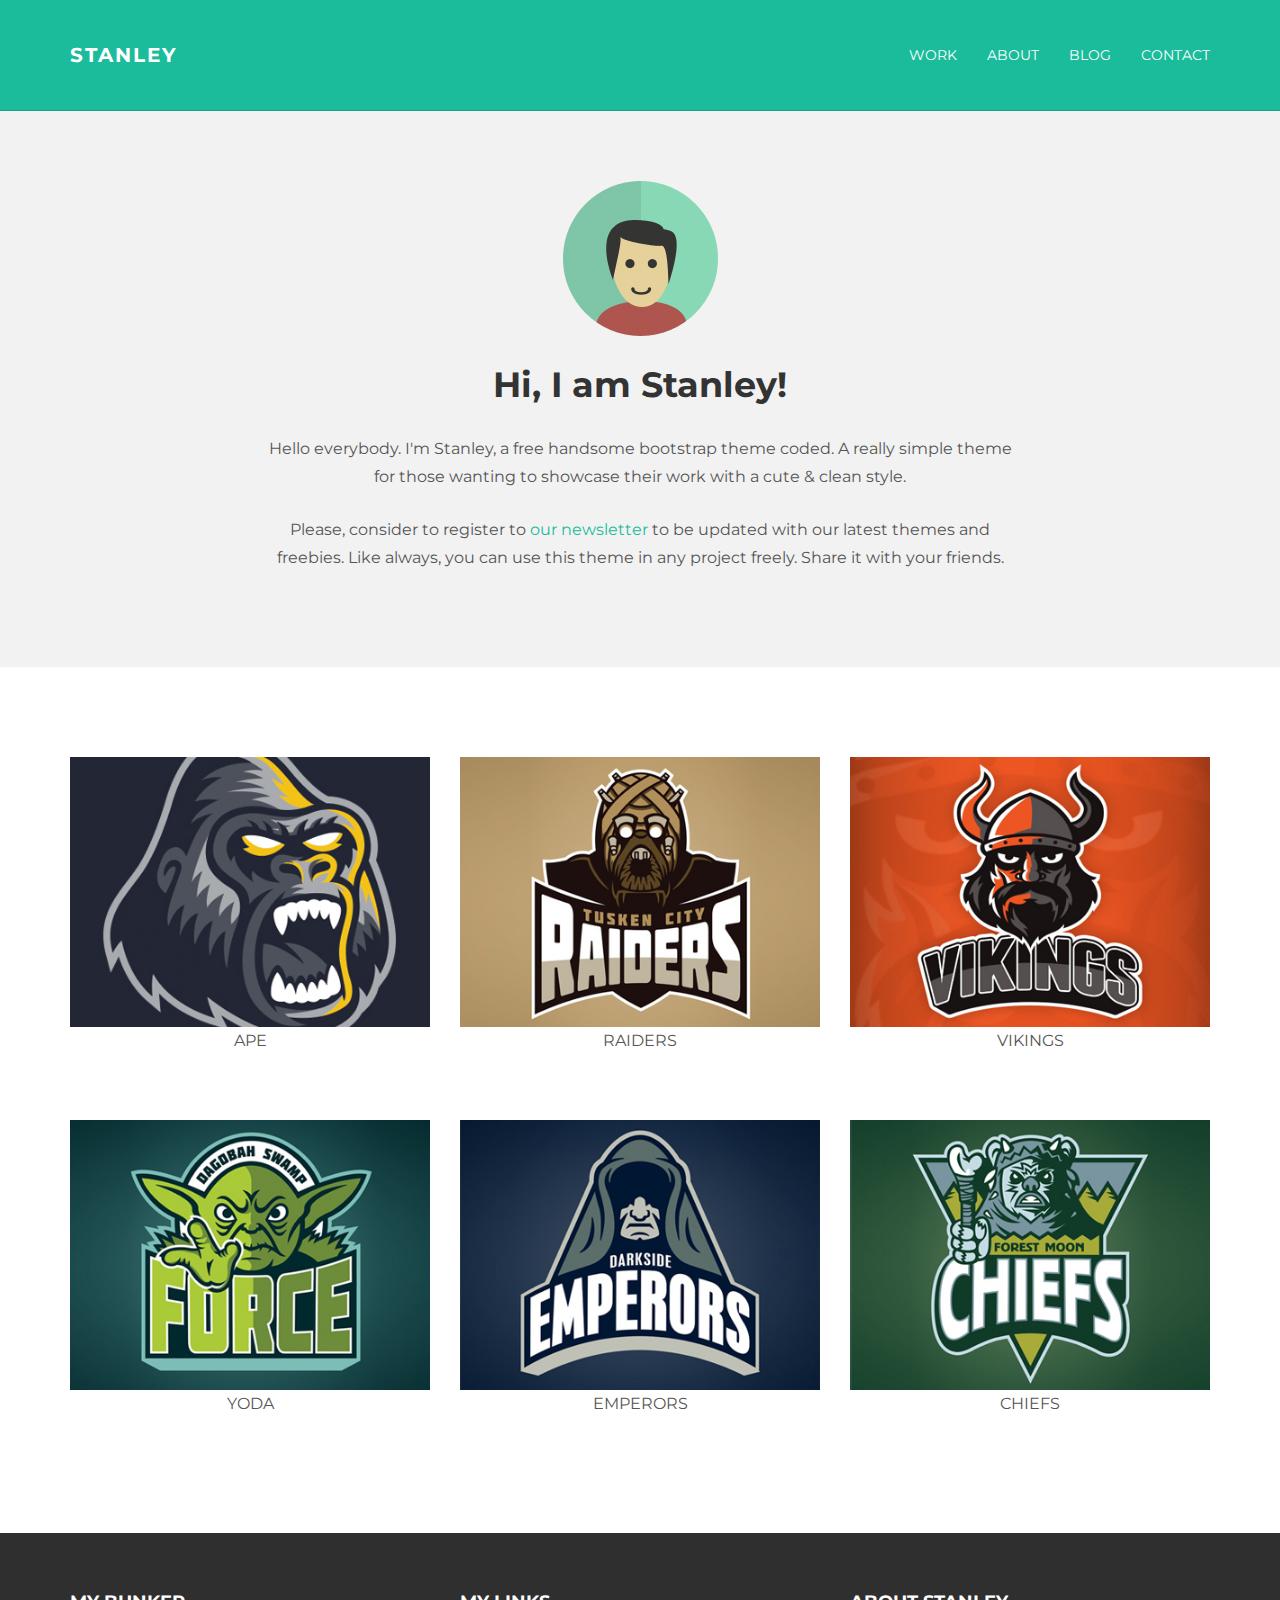
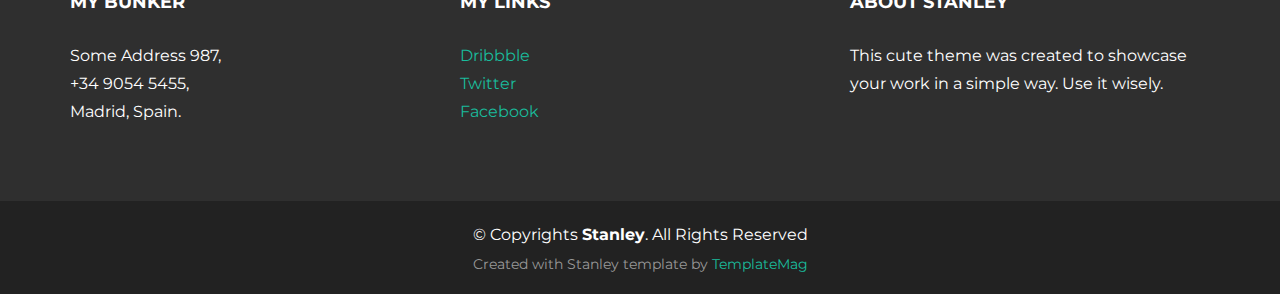
==== index.html @ 424b6883 "template" ====
<!DOCTYPE html>
<html lang="en">
<head>
  <meta charset="utf-8">
  <title>Stanley - Bootstrap Freelancer Template</title>
  <meta content="width=device-width, initial-scale=1.0" name="viewport">
  <meta content="" name="keywords">
  <meta content="" name="description">

  <!-- Favicons -->
  <link href="img/favicon.png" rel="icon">
  <link href="img/apple-touch-icon.png" rel="apple-touch-icon">

  <!-- Google Fonts -->
  <link href="https://fonts.googleapis.com/css?family=Montserrat:300,400,500,700" rel="stylesheet">

  <!-- Bootstrap CSS File -->
  <link href="lib/bootstrap/css/bootstrap.min.css" rel="stylesheet">

  <!-- Libraries CSS Files -->
  <link href="lib/font-awesome/css/font-awesome.min.css" rel="stylesheet">

  <!-- Main Stylesheet File -->
  <link href="css/style.css" rel="stylesheet">

  <!-- =======================================================
    Template Name: Stanley
    Template URL: https://templatemag.com/stanley-bootstrap-freelancer-template/
    Author: TemplateMag.com
    License: https://templatemag.com/license/
  ======================================================= -->
</head>

<body>

  <!-- Static navbar -->
  <div class="navbar navbar-inverse navbar-static-top">
    <div class="container">
      <div class="navbar-header">
        <button type="button" class="navbar-toggle" data-toggle="collapse" data-target=".navbar-collapse">
          <span class="icon-bar"></span>
          <span class="icon-bar"></span>
          <span class="icon-bar"></span>
        </button>
        <a class="navbar-brand" href="index.html">STANLEY</a>
      </div>
      <div class="navbar-collapse collapse">
        <ul class="nav navbar-nav navbar-right">
          <li><a href="work.html">Work</a></li>
          <li><a href="about.html">About</a></li>
          <li><a href="blog.html">Blog</a></li>
          <li><a href="contact.html">Contact</a></li>
        </ul>
      </div>
      <!--/.nav-collapse -->
    </div>
  </div>

  <!-- +++++ Welcome Section +++++ -->
  <div id="ww">
    <div class="container">
      <div class="row">
        <div class="col-lg-8 col-lg-offset-2 centered">
          <img src="img/user.png" alt="Stanley">
          <h1>Hi, I am Stanley!</h1>
          <p>Hello everybody. I'm Stanley, a free handsome bootstrap theme coded. A really simple theme for those wanting to showcase their work with a cute & clean style.</p>
          <p>Please, consider to register to <a href="#">our newsletter</a> to be updated with our latest themes and freebies. Like always, you can use this theme in any project freely. Share it with your friends.</p>

        </div>
        <!-- /col-lg-8 -->
      </div>
      <!-- /row -->
    </div>
    <!-- /container -->
  </div>
  <!-- /ww -->


  <!-- +++++ Projects Section +++++ -->

  <div class="container pt">
    <div class="row mt centered">
      <div class="col-lg-4">
        <a href="work01.html"><img class="img-responsive" src="img/portfolio/port01.jpg" alt="" /></a>
        <p>APE</p>
      </div>
      <div class="col-lg-4">
        <a href="work01.html"><img class="img-responsive" src="img/portfolio/port02.jpg" alt="" /></a>
        <p>RAIDERS</p>
      </div>
      <div class="col-lg-4">
        <a href="work01.html"><img class="img-responsive" src="img/portfolio/port03.jpg" alt="" /></a>
        <p>VIKINGS</p>
      </div>
    </div>
    <!-- /row -->
    <div class="row mt centered">
      <div class="col-lg-4">
        <a href="work01.html"><img class="img-responsive" src="img/portfolio/port04.jpg" alt="" /></a>
        <p>YODA</p>
      </div>
      <div class="col-lg-4">
        <a href="work01.html"><img class="img-responsive" src="img/portfolio/port05.jpg" alt="" /></a>
        <p>EMPERORS</p>
      </div>
      <div class="col-lg-4">
        <a href="work01.html"><img class="img-responsive" src="img/portfolio/port06.jpg" alt="" /></a>
        <p>CHIEFS</p>
      </div>
    </div>
    <!-- /row -->
  </div>
  <!-- /container -->


  <!-- +++++ Footer Section +++++ -->

  <div id="footer">
    <div class="container">
      <div class="row">
        <div class="col-lg-4">
          <h4>My Bunker</h4>
          <p>
            Some Address 987,<br/> +34 9054 5455, <br/> Madrid, Spain.
          </p>
        </div>
        <!-- /col-lg-4 -->

        <div class="col-lg-4">
          <h4>My Links</h4>
          <p>
            <a href="#">Dribbble</a><br/>
            <a href="#">Twitter</a><br/>
            <a href="#">Facebook</a>
          </p>
        </div>
        <!-- /col-lg-4 -->

        <div class="col-lg-4">
          <h4>About Stanley</h4>
          <p>This cute theme was created to showcase your work in a simple way. Use it wisely.</p>
        </div>
        <!-- /col-lg-4 -->
      </div>
    </div>
  </div>

  <div id="copyrights">
    <div class="container">
      <p>
        &copy; Copyrights <strong>Stanley</strong>. All Rights Reserved
      </p>
      <div class="credits">
        <!--
          You are NOT allowed to delete the credit link to TemplateMag with free version.
          You can delete the credit link only if you bought the pro version.
          Buy the pro version with working PHP/AJAX contact form: https://templatemag.com/stanley-bootstrap-freelancer-template/
          Licensing information: https://templatemag.com/license/
        -->
        Created with Stanley template by <a href="https://templatemag.com/">TemplateMag</a>
      </div>
    </div>
  </div>
  <!-- / copyrights -->

  <!-- JavaScript Libraries -->
  <script src="lib/jquery/jquery.min.js"></script>
  <script src="lib/bootstrap/js/bootstrap.min.js"></script>
  <script src="lib/php-mail-form/validate.js"></script>
  <script src="lib/easing/easing.min.js"></script>

  <!-- Template Main Javascript File -->
  <script src="js/main.js"></script>

</body>
</html>
---- css/style.css ----
/**
* Template Name: Stanley
* Template URL: https://templatemag.com/stanley-bootstrap-freelancer-template/
* Author: TemplateMag.com
* License: https://templatemag.com/license/
*/

body {
  background-color: #ffffff;
  font-family: 'Montserrat', sans-serif;
  font-weight: 400;
  font-size: 14px;
  color: #555;
  -webkit-font-smoothing: antialiased;
  -webkit-overflow-scrolling: touch;
}

/* Titles */

h1, h2, h3, h4, h5, h6 {
  font-family: 'Montserrat', sans-serif;
  font-weight: 700;
  color: #333;
}

h1 {
  font-size: 35px;
  margin-top: 30px;
  margin-bottom: 30px;
}

/* Paragraph & Typographic */

p {
  line-height: 28px;
  margin-bottom: 25px;
  font-size: 16px;
}

.centered {
  text-align: center;
}

/* Links */

a {
  color: #1abc9c;
  word-wrap: break-word;
  -webkit-transition: color 0.1s ease-in, background 0.1s ease-in;
  -moz-transition: color 0.1s ease-in, background 0.1s ease-in;
  -ms-transition: color 0.1s ease-in, background 0.1s ease-in;
  -o-transition: color 0.1s ease-in, background 0.1s ease-in;
  transition: color 0.1s ease-in, background 0.1s ease-in;
}

a:hover, a:focus {
  color: #7b7b7b;
  text-decoration: none;
  outline: 0;
}

a:before, a:after {
  -webkit-transition: color 0.1s ease-in, background 0.1s ease-in;
  -moz-transition: color 0.1s ease-in, background 0.1s ease-in;
  -ms-transition: color 0.1s ease-in, background 0.1s ease-in;
  -o-transition: color 0.1s ease-in, background 0.1s ease-in;
  transition: color 0.1s ease-in, background 0.1s ease-in;
}

hr {
  display: block;
  height: 1px;
  border: 0;
  border-top: 1px solid #ccc;
  margin: 1em 0;
  padding: 0;
}

.navbar {
  text-transform: uppercase;
  margin-bottom: 0px;
}

.navbar-inverse {
  padding: 30px 0;
}

@media (max-width: 768px ) {
  .navbar-inverse {
    padding: 15px 0;
  }
}
.navbar-inverse {
  background-color: #1abc9c;
  border-color: #16a085;
}

.navbar-inverse .navbar-nav>li>a {
  color: white;
}

.navbar-inverse .navbar-nav>li>a:hover {
  color: #222222;
}

.navbar-brand {
  font-weight: 700;
  font-size: 20px;
  letter-spacing: 2px;
}

.navbar-inverse .navbar-brand {
  color: white;
}

.navbar-inverse .navbar-toggle {
  border-color: transparent;
}

.progress-bar-theme {
  background-color: #1abc9c;
}

/* Helpers */

.mt {
  margin-top: 40px;
  margin-bottom: 40px;
}

.pt {
  padding-top: 50px;
  padding-bottom: 50px;
}

/* +++++ WRAP SECTIONS +++++ */

#ww {
  padding-top: 70px;
  padding-bottom: 70px;
  background-color: #f2f2f2;
}

#footer {
  background-color: #2f2f2f;
  padding-top: 50px;
  padding-bottom: 50px;
}

#footer p {
  color: white;
}

#footer h4 {
  color: white;
  text-transform: uppercase;
  padding-bottom: 20px;
}

/* +++++ Color Wraps / Blog Page +++++ */

#grey {
  padding-top: 60px;
  padding-bottom: 60px;
  background-color: #f2f2f2;
}

#white {
  padding-top: 60px;
  padding-bottom: 60px;
  background-color: #ffffff;
}

/* Blog Date*/

bd {
  font-size: 12px;
  text-transform: uppercase;
  color: #d2d2d2;
  font-weight: 700;
}

/* Blog Author*/

ba {
  font-size: 12px;
  text-transform: uppercase;
}

/* Blog Quote */

.bq {
  font-size: 22px;
  padding-top: 30px;
}

/* Blog Tags */

bt {
  font-size: 12px;
}

/* ================== PORTFOLIO IMAGES HOVER EFFECT ================== */

/* Effects also are controled by hover.zoom.js */

.zoom {
  display: block;
  position: relative;
  overflow: hidden;
  background: transparent url(../img/loader.gif) no-repeat center;
}

.zoomOverlay {
  position: absolute;
  top: 0;
  left: 0;
  bottom: 0;
  right: 0;
  display: none;
  background-image: url(../img/zoom.png);
  background-repeat: no-repeat;
  background-position: center;
}

.zoom2 {
  opacity: 1;
}

.zoom2:hover {
  opacity: 0.5;
}

/* glyphicon Configuration */

.glyphicon {
  font-size: 40px;
  color: #1abc9c;
}

/* Contact Form */

#contact {
  padding: 40px 0;
}

.contact-form {}

.contact-form label {
  color: #999;
}

.contact-form input, .contact-form textarea {
  padding: 10px 12px;
  border-radius: 0;
  box-shadow: none;
  font-size: 14px;
  height: auto;
}

.contact-form .form-send {
  text-align: center;
}

.contact-form .form-send button {
  background: #1abc9c;
  border: 0;
  padding: 10px 30px;
  color: #fff;
  transition: 0.4s;
  cursor: pointer;
}

.contact-form .form-send button:hover {
  background: #1de0ba;
}

.contact-form .validate {
  display: none;
  color: red;
  margin: 0 0 15px 0;
  font-weight: 400;
  font-size: 13px;
}

.contact-form .loading {
  display: none;
  color: #555;
  background: #fff;
  text-align: center;
  padding: 15px;
  margin: 15px 0;
}

.contact-form .loading:before {
  content: "";
  display: inline-block;
  border-radius: 50%;
  width: 24px;
  height: 24px;
  border: 3px solid #18d26e;
  border-top-color: #eee;
  -webkit-animation: animate-loading 1s linear infinite;
  animation: animate-loading 1s linear infinite;
}

@-webkit-keyframes animate-loading {
  0% {
    -webkit-transform: rotate(0deg);
    transform: rotate(0deg);
  }

  100% {
    -webkit-transform: rotate(360deg);
    transform: rotate(360deg);
  }
}

@keyframes animate-loading {
  0% {
    -webkit-transform: rotate(0deg);
    transform: rotate(0deg);
  }

  100% {
    -webkit-transform: rotate(360deg);
    transform: rotate(360deg);
  }
}

.contact-form .error-message {
  display: none;
  color: #fff;
  background: #ed3c0d;
  text-align: center;
  padding: 15px;
  font-weight: 600;
  margin: 15px 0;
}

.contact-form .sent-message {
  display: none;
  color: #fff;
  background: #18d26e;
  text-align: center;
  padding: 15px;
  font-weight: 600;
  margin: 15px 0;
}

/* Copyrights */

#copyrights {
  background: #222222;
  padding: 20px 0;
  text-align: center;
}

#copyrights p {
  margin-bottom: 5px;
  color: #fff;
}

#copyrights a {
  color: #1abc9c;
}

.credits {
  color: #999;
}
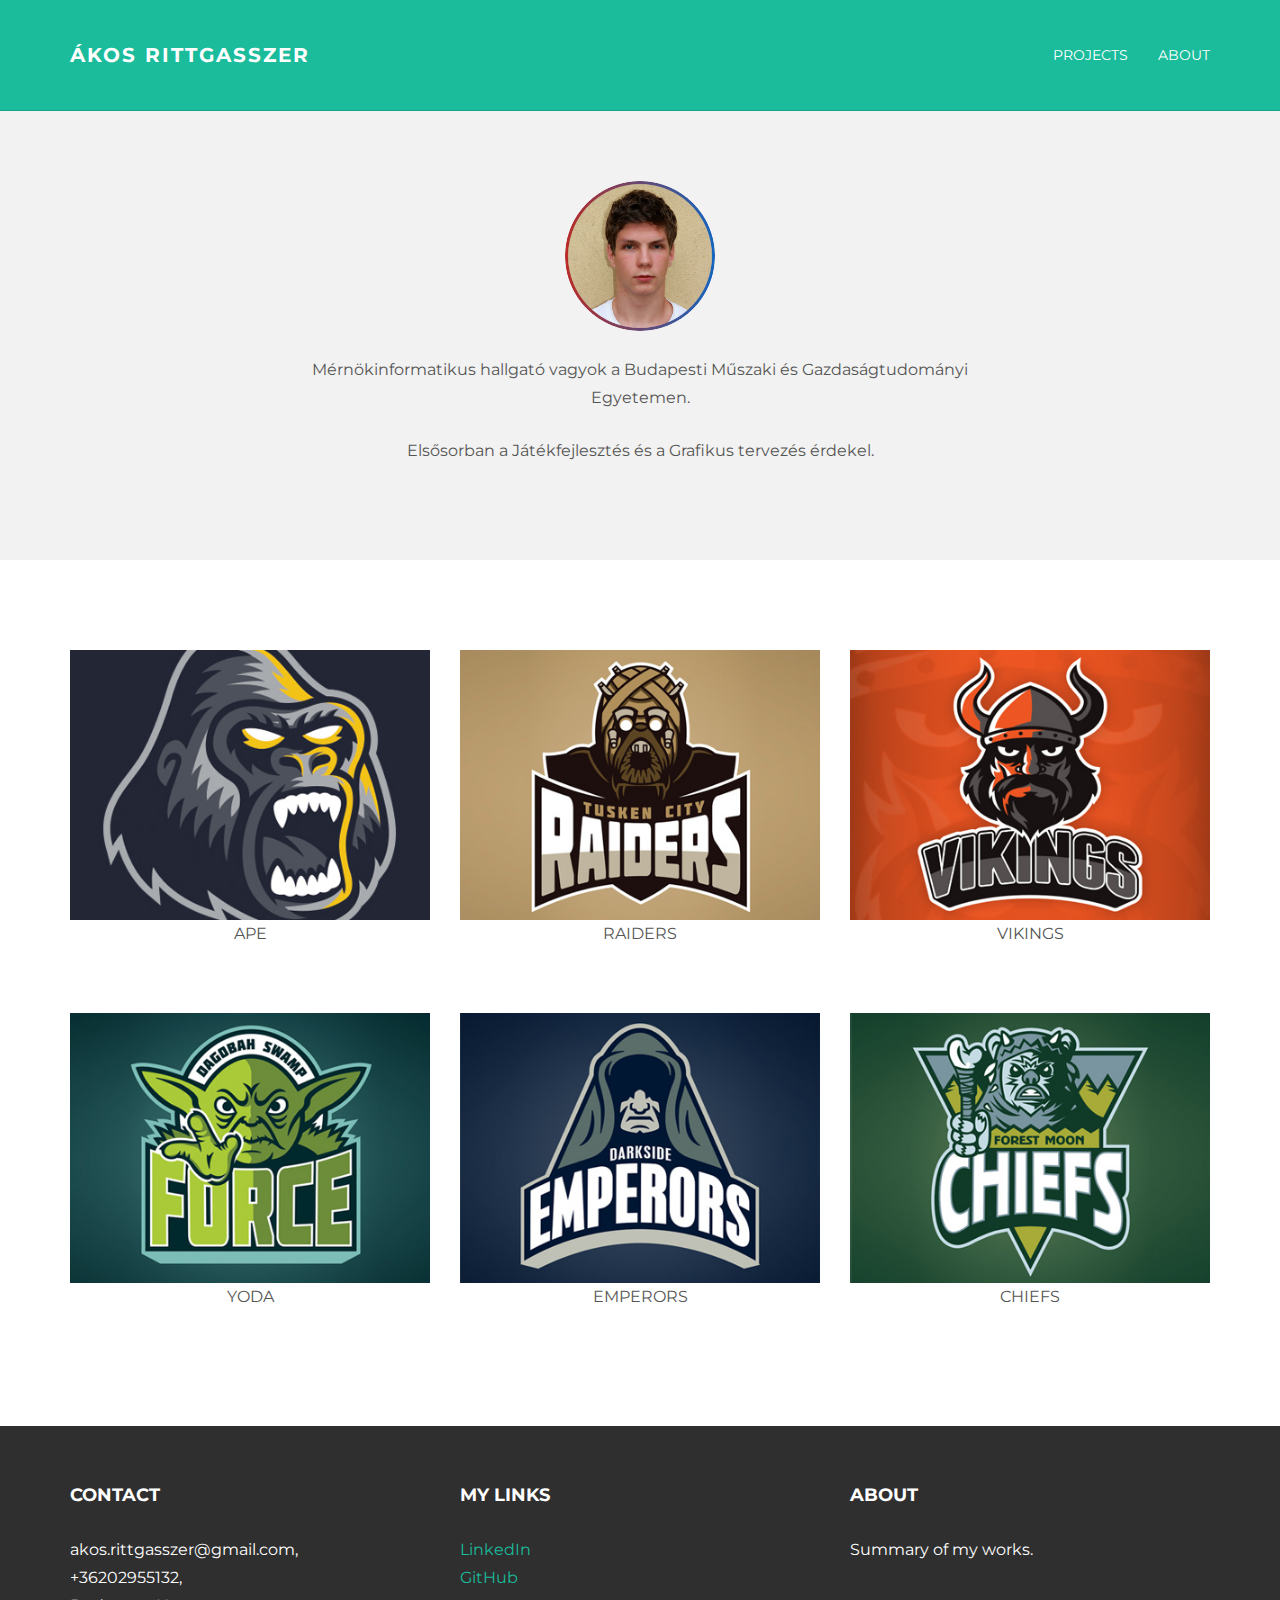
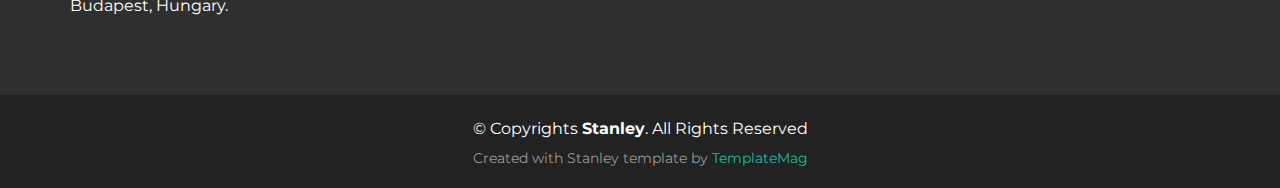
==== commit 5ec9cd1d: "about page" ====
--- a/index.html
+++ b/index.html
@@ -2,7 +2,7 @@
 <html lang="en">
 <head>
   <meta charset="utf-8">
-  <title>Stanley - Bootstrap Freelancer Template</title>
+  <title>Rittgasszer Akos</title>
   <meta content="width=device-width, initial-scale=1.0" name="viewport">
   <meta content="" name="keywords">
   <meta content="" name="description">
@@ -42,14 +42,14 @@
           <span class="icon-bar"></span>
           <span class="icon-bar"></span>
         </button>
-        <a class="navbar-brand" href="index.html">STANLEY</a>
+        <a class="navbar-brand" href="index.html">ÁKOS RITTGASSZER</a>
       </div>
       <div class="navbar-collapse collapse">
         <ul class="nav navbar-nav navbar-right">
-          <li><a href="work.html">Work</a></li>
+          <li><a href="work.html">Projects</a></li>
           <li><a href="about.html">About</a></li>
-          <li><a href="blog.html">Blog</a></li>
-          <li><a href="contact.html">Contact</a></li>
+          <!-- <li><a href="blog.html">Blog</a></li> -->
+          <!-- <li><a href="contact.html">Contact</a></li> -->
         </ul>
       </div>
       <!--/.nav-collapse -->
@@ -61,10 +61,13 @@
     <div class="container">
       <div class="row">
         <div class="col-lg-8 col-lg-offset-2 centered">
-          <img src="img/user.png" alt="Stanley">
-          <h1>Hi, I am Stanley!</h1>
-          <p>Hello everybody. I'm Stanley, a free handsome bootstrap theme coded. A really simple theme for those wanting to showcase their work with a cute & clean style.</p>
-          <p>Please, consider to register to <a href="#">our newsletter</a> to be updated with our latest themes and freebies. Like always, you can use this theme in any project freely. Share it with your friends.</p>
+          <img src="img/user.png" class="avatar">
+          <!-- <h1>Hi, I am Ákos Rittgasszer!</h1> -->
+          <p></p>
+          <p>Mérnökinformatikus hallgató vagyok a Budapesti Műszaki és Gazdaságtudományi Egyetemen.</p>
+          <p>Elsősorban a Játékfejlesztés és a Grafikus tervezés érdekel.</p>
+          <!-- <p>I am a Software Engineer student at the Budapest University of Technology and Economics.</p>
+          <p>I am interested in Game Developement and Graphics Design.</p> -->
 
         </div>
         <!-- /col-lg-8 -->
@@ -119,9 +122,9 @@
     <div class="container">
       <div class="row">
         <div class="col-lg-4">
-          <h4>My Bunker</h4>
+          <h4>Contact</h4>
           <p>
-            Some Address 987,<br/> +34 9054 5455, <br/> Madrid, Spain.
+            akos.rittgasszer@gmail.com,<br/> +36202955132, <br/> Budapest, Hungary.
           </p>
         </div>
         <!-- /col-lg-4 -->
@@ -129,16 +132,15 @@
         <div class="col-lg-4">
           <h4>My Links</h4>
           <p>
-            <a href="#">Dribbble</a><br/>
-            <a href="#">Twitter</a><br/>
-            <a href="#">Facebook</a>
+            <a href="https://www.linkedin.com/in/%C3%A1kos-rittgasszer-1646b1209/">LinkedIn</a><br/>
+            <a href="https://github.com/rittakos">GitHub</a><br/>
           </p>
         </div>
         <!-- /col-lg-4 -->
 
         <div class="col-lg-4">
-          <h4>About Stanley</h4>
-          <p>This cute theme was created to showcase your work in a simple way. Use it wisely.</p>
+          <h4>About</h4>
+          <p>Summary of my works.</p>
         </div>
         <!-- /col-lg-4 -->
       </div>
--- a/css/style.css
+++ b/css/style.css
@@ -74,6 +74,13 @@
   border-top: 1px solid #ccc;
   margin: 1em 0;
   padding: 0;
+}
+
+.avatar {
+  vertical-align: middle;
+  width: 150px;
+  height: 150px;
+  border-radius: 50%;
 }
 
 .navbar {
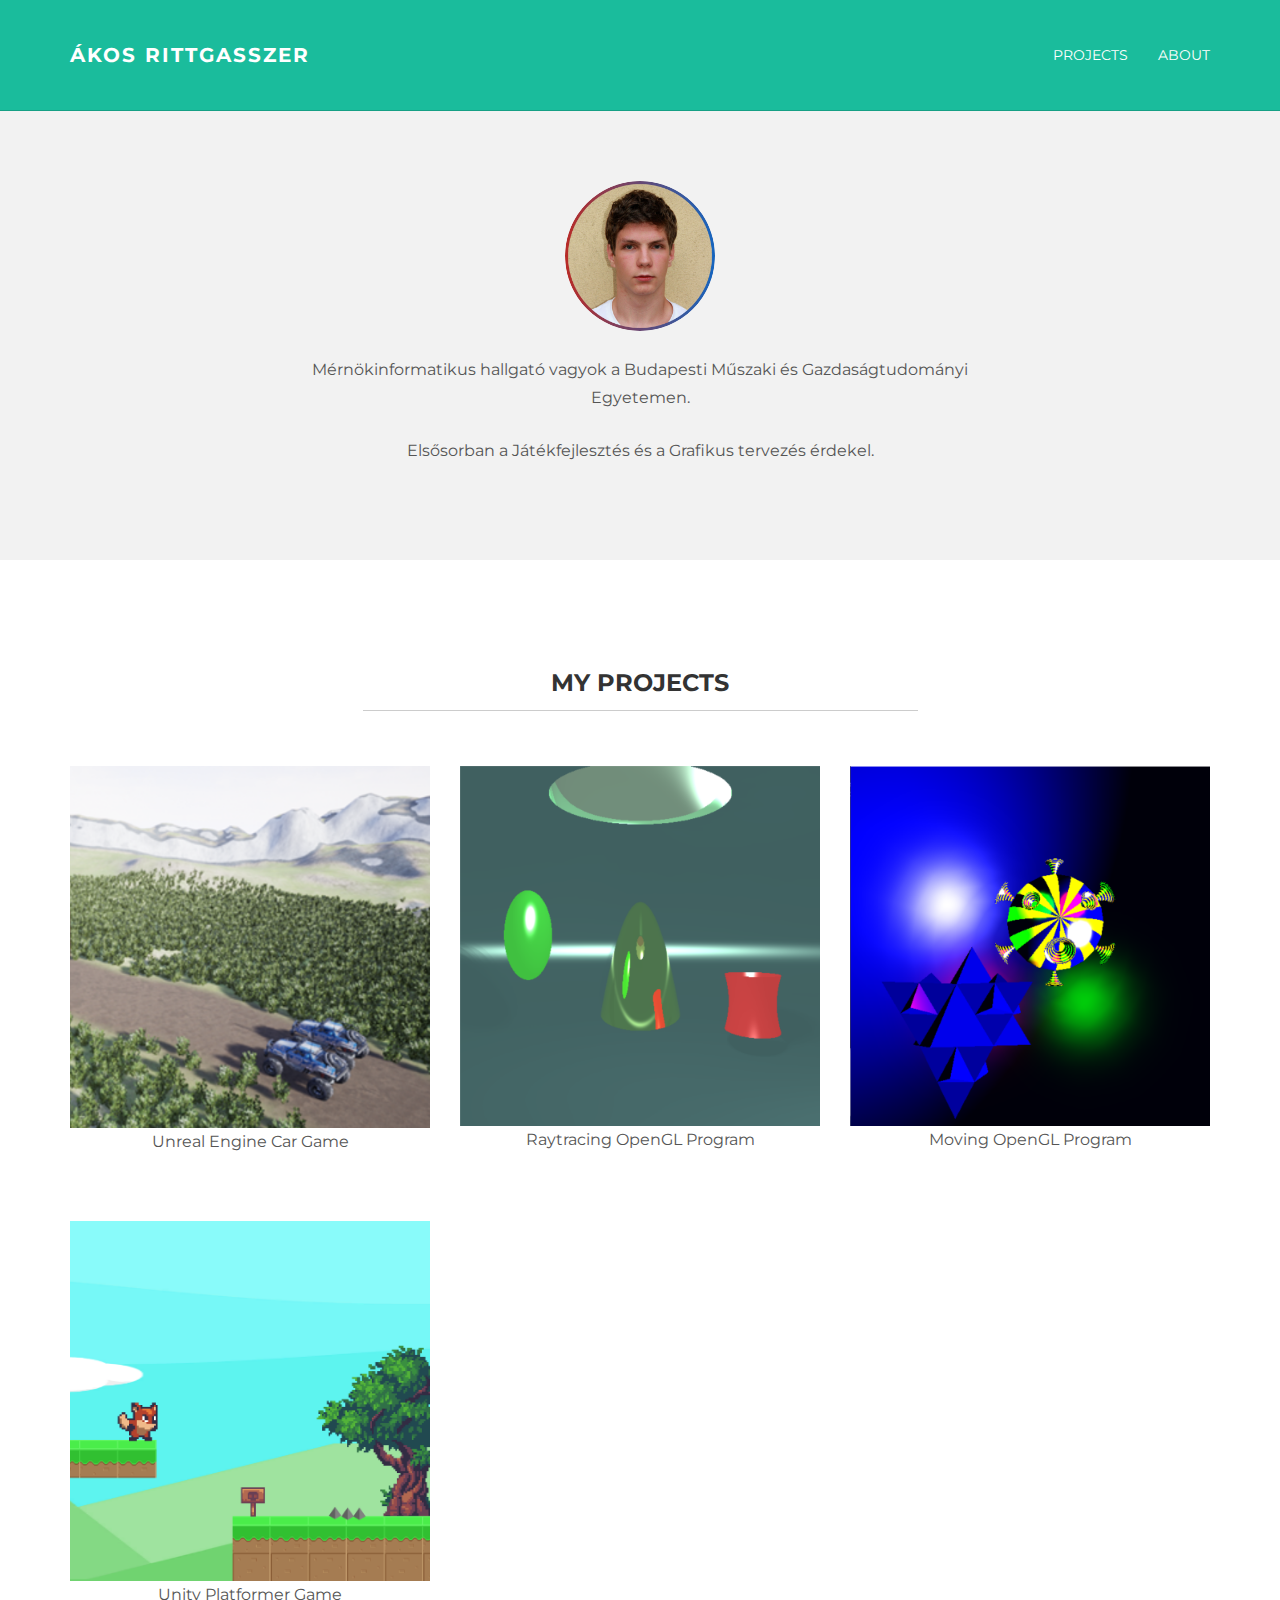
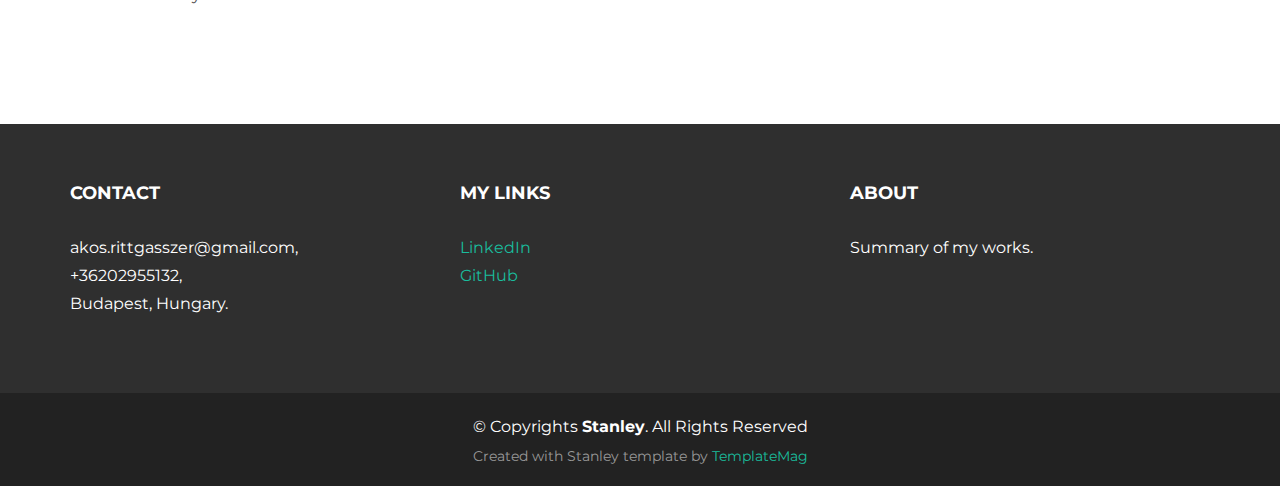
==== commit c7871242: "work4" ====
--- a/index.html
+++ b/index.html
@@ -61,7 +61,7 @@
     <div class="container">
       <div class="row">
         <div class="col-lg-8 col-lg-offset-2 centered">
-          <img src="img/user.png" class="avatar">
+          <a href="about.html#about"><img src="img/user.png" class="avatar"></a>
           <!-- <h1>Hi, I am Ákos Rittgasszer!</h1> -->
           <p></p>
           <p>Mérnökinformatikus hallgató vagyok a Budapesti Műszaki és Gazdaságtudományi Egyetemen.</p>
@@ -82,34 +82,34 @@
   <!-- +++++ Projects Section +++++ -->
 
   <div class="container pt">
+    <div class="row mt">
+      <div class="col-lg-6 col-lg-offset-3 centered">
+        <h3>MY PROJECTS</h3>
+        <hr>
+        <!-- <p>Show your work here. Dribbble shots from the awesome designer <a href="http://dribbble.com/wanderingbert">David Creighton-Pester</a>.</p> -->
+      </div>
+    </div>
     <div class="row mt centered">
       <div class="col-lg-4">
-        <a href="work01.html"><img class="img-responsive" src="img/portfolio/port01.jpg" alt="" /></a>
-        <p>APE</p>
+        <a href="work04.html"><img class="img-responsive" src="img/portfolio/cargame.png" alt="" /></a>
+        <p>Unreal Engine Car Game</p>
       </div>
       <div class="col-lg-4">
-        <a href="work01.html"><img class="img-responsive" src="img/portfolio/port02.jpg" alt="" /></a>
-        <p>RAIDERS</p>
+        <a href="work01.html"><img class="img-responsive" src="img/portfolio/grafhw2.png" alt="" /></a>
+        <p>Raytracing OpenGL Program</p>
       </div>
       <div class="col-lg-4">
-        <a href="work01.html"><img class="img-responsive" src="img/portfolio/port03.jpg" alt="" /></a>
-        <p>VIKINGS</p>
+        <a href="work02.html"><img class="img-responsive" src="img/portfolio/grafhw3.png" alt="" /></a>
+        <p>Moving OpenGL Program</p>  
       </div>
     </div>
     <!-- /row -->
     <div class="row mt centered">
       <div class="col-lg-4">
-        <a href="work01.html"><img class="img-responsive" src="img/portfolio/port04.jpg" alt="" /></a>
-        <p>YODA</p>
+        <a href="work03.html"><img class="img-responsive" src="img/portfolio/unitycover.png" alt="" /></a>
+        <p>Unity Platformer Game</p>
       </div>
-      <div class="col-lg-4">
-        <a href="work01.html"><img class="img-responsive" src="img/portfolio/port05.jpg" alt="" /></a>
-        <p>EMPERORS</p>
-      </div>
-      <div class="col-lg-4">
-        <a href="work01.html"><img class="img-responsive" src="img/portfolio/port06.jpg" alt="" /></a>
-        <p>CHIEFS</p>
-      </div>
+      
     </div>
     <!-- /row -->
   </div>
--- a/css/style.css
+++ b/css/style.css
@@ -74,6 +74,10 @@
   border-top: 1px solid #ccc;
   margin: 1em 0;
   padding: 0;
+}
+
+.aligncenter {
+  text-align: center;
 }
 
 .avatar {
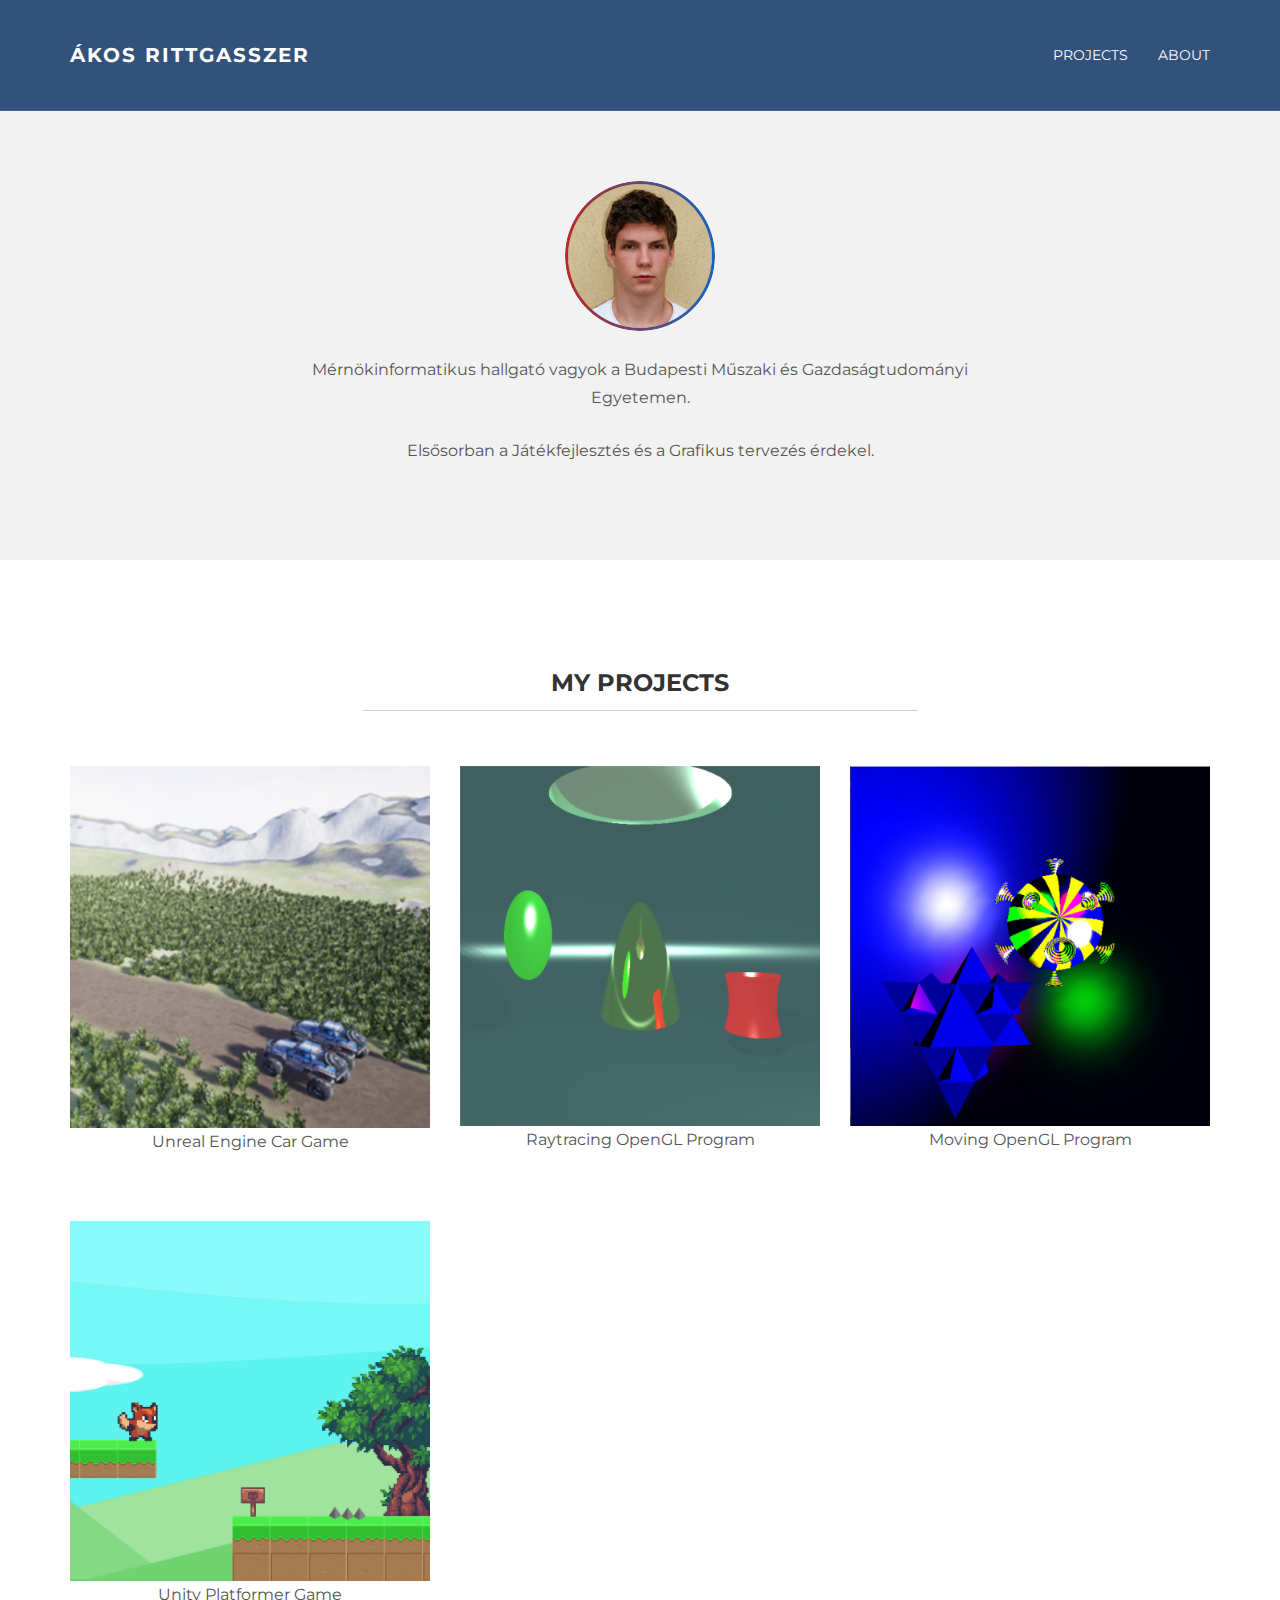
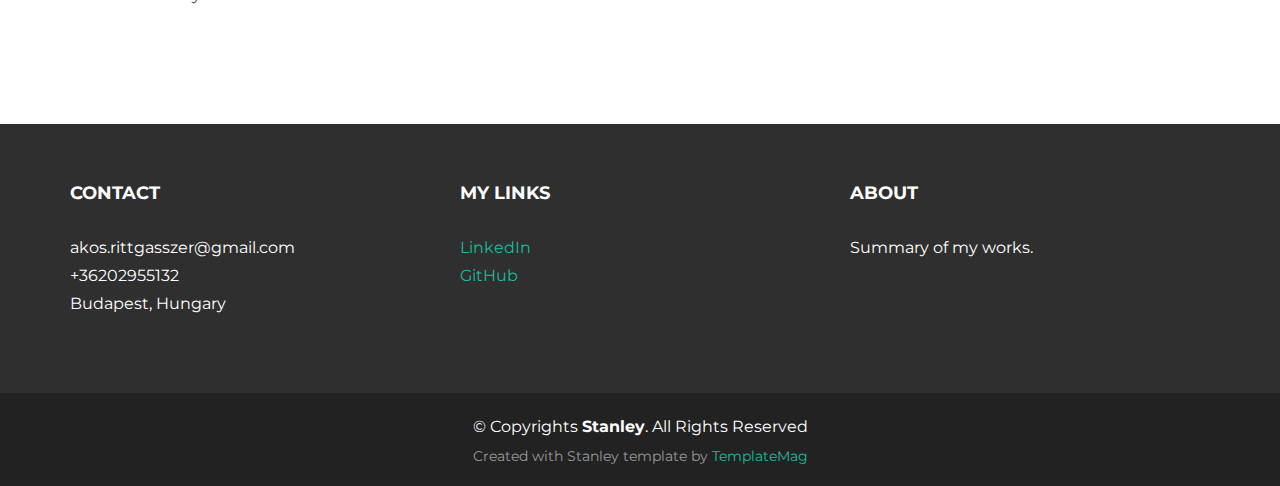
==== commit 2c6b0e6d: "Change color" ====
--- a/index.html
+++ b/index.html
@@ -124,7 +124,7 @@
         <div class="col-lg-4">
           <h4>Contact</h4>
           <p>
-            akos.rittgasszer@gmail.com,<br/> +36202955132, <br/> Budapest, Hungary.
+            akos.rittgasszer@gmail.com<br/> +36202955132 <br/> Budapest, Hungary
           </p>
         </div>
         <!-- /col-lg-4 -->
--- a/css/style.css
+++ b/css/style.css
@@ -102,8 +102,10 @@
   }
 }
 .navbar-inverse {
-  background-color: #1abc9c;
-  border-color: #16a085;
+  /* background-color: #1abc9c;
+  border-color: #16a085; */
+  background-color: #32527b;
+  border-color: #406392;
 }
 
 .navbar-inverse .navbar-nav>li>a {
@@ -129,7 +131,7 @@
 }
 
 .progress-bar-theme {
-  background-color: #1abc9c;
+  background-color: #32527b;
 }
 
 /* Helpers */
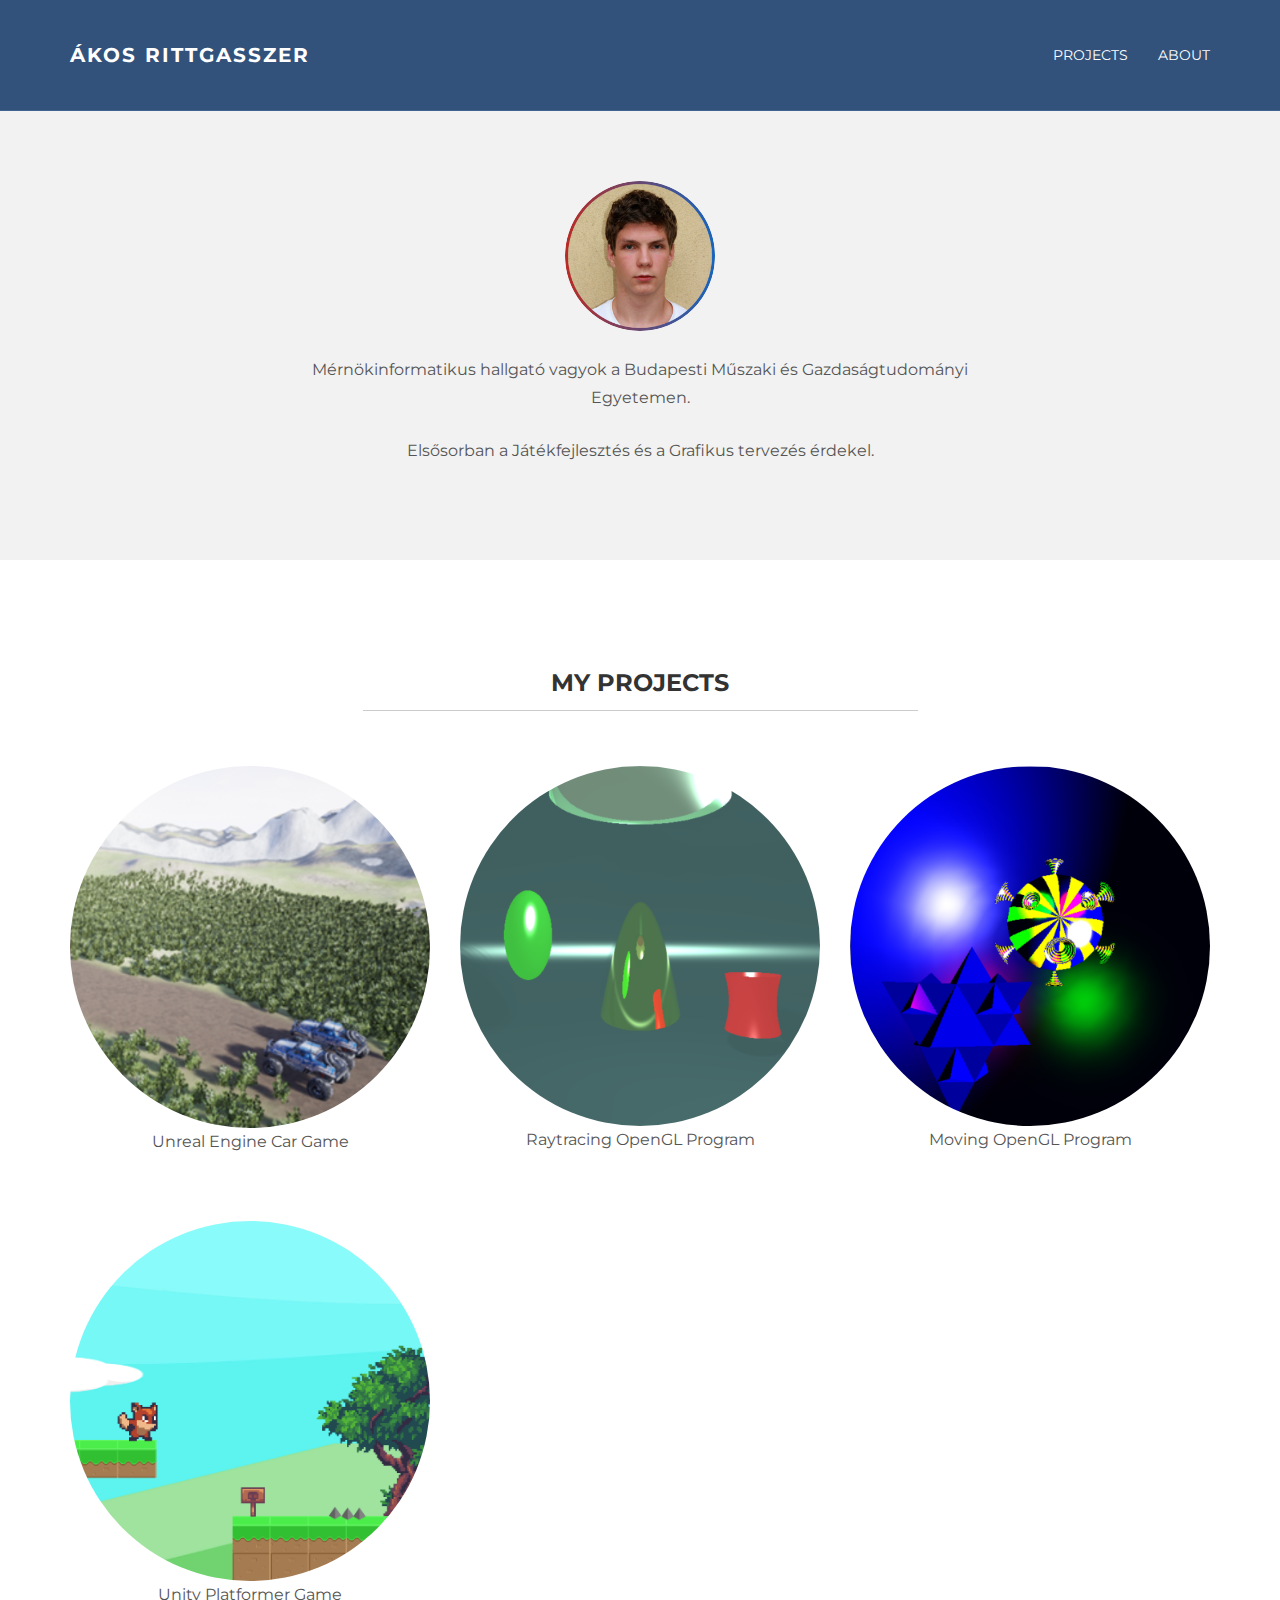
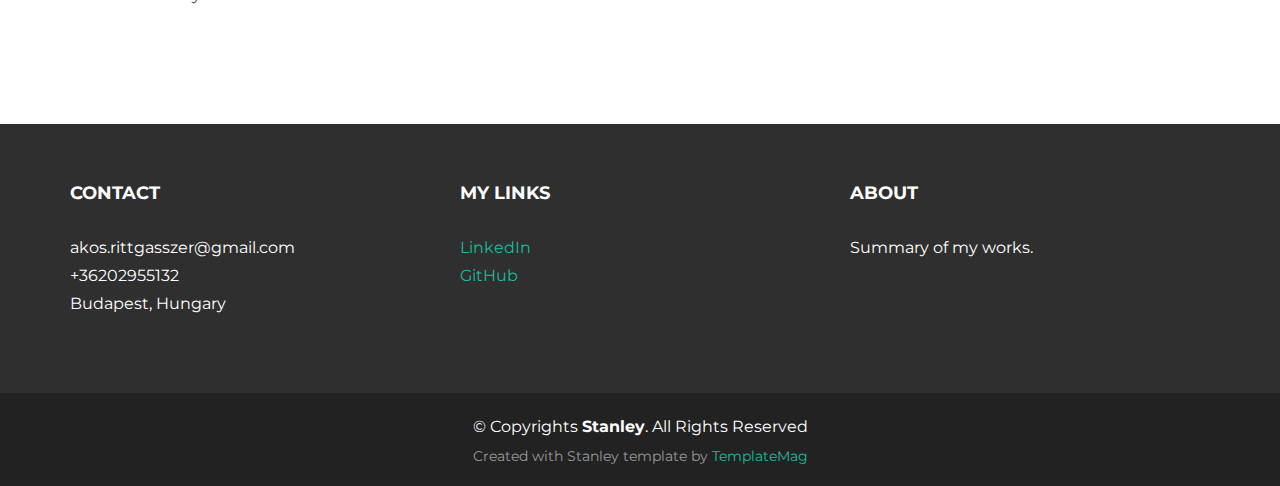
==== commit ba09c519: "change style" ====
--- a/index.html
+++ b/index.html
@@ -91,22 +91,22 @@
     </div>
     <div class="row mt centered">
       <div class="col-lg-4">
-        <a href="work04.html"><img class="img-responsive" src="img/portfolio/cargame.png" alt="" /></a>
+        <a href="work04.html"><img class="img-responsive cover" src="img/portfolio/cargame.png" alt="" /></a>
         <p>Unreal Engine Car Game</p>
       </div>
       <div class="col-lg-4">
-        <a href="work01.html"><img class="img-responsive" src="img/portfolio/grafhw2.png" alt="" /></a>
+        <a href="work01.html"><img class="img-responsive cover" src="img/portfolio/grafhw2.png" alt="" /></a>
         <p>Raytracing OpenGL Program</p>
       </div>
       <div class="col-lg-4">
-        <a href="work02.html"><img class="img-responsive" src="img/portfolio/grafhw3.png" alt="" /></a>
+        <a href="work02.html"><img class="img-responsive cover" src="img/portfolio/grafhw3.png" alt="" /></a>
         <p>Moving OpenGL Program</p>  
       </div>
     </div>
     <!-- /row -->
     <div class="row mt centered">
       <div class="col-lg-4">
-        <a href="work03.html"><img class="img-responsive" src="img/portfolio/unitycover.png" alt="" /></a>
+        <a href="work03.html"><img class="img-responsive cover" src="img/portfolio/unitycover.png" alt="" /></a>
         <p>Unity Platformer Game</p>
       </div>
       
--- a/css/style.css
+++ b/css/style.css
@@ -39,6 +39,10 @@
 
 .centered {
   text-align: center;
+}
+
+.cover{
+  border-radius: 50%;
 }
 
 /* Links */
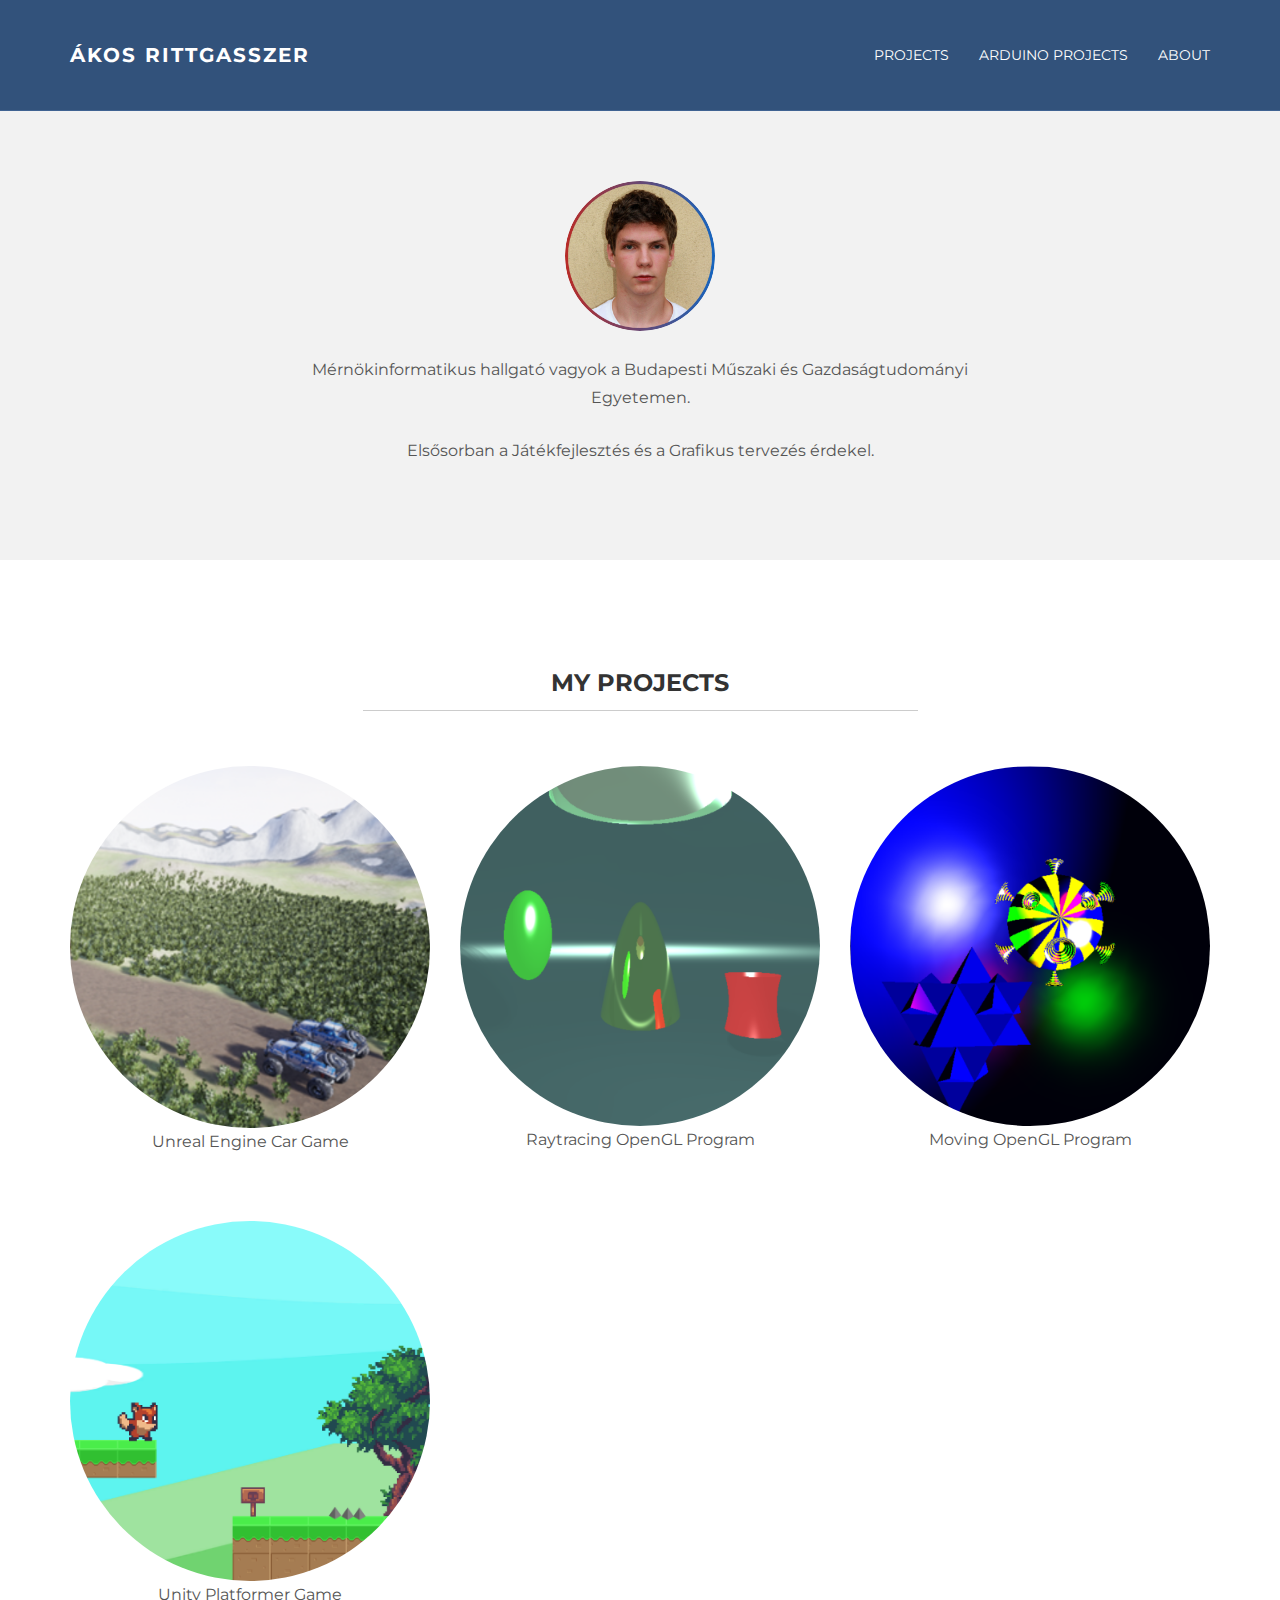
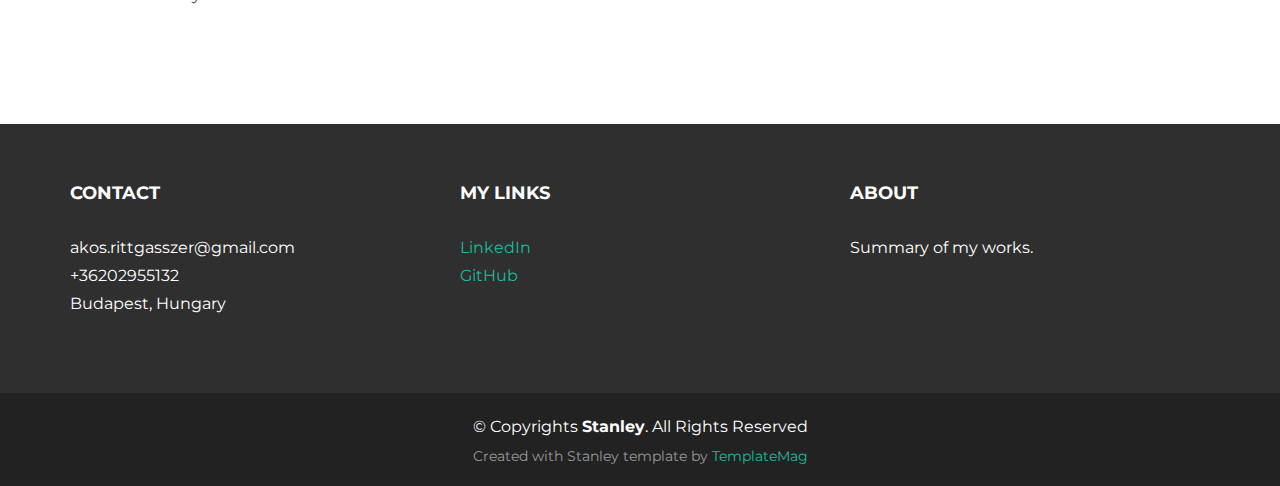
==== commit c72e9807: "Add puzzle box arduino project" ====
--- a/index.html
+++ b/index.html
@@ -47,6 +47,7 @@
       <div class="navbar-collapse collapse">
         <ul class="nav navbar-nav navbar-right">
           <li><a href="work.html">Projects</a></li>
+          <li><a href="arduino_projects.html">Arduino Projects</a></li>
           <li><a href="about.html">About</a></li>
           <!-- <li><a href="blog.html">Blog</a></li> -->
           <!-- <li><a href="contact.html">Contact</a></li> -->
